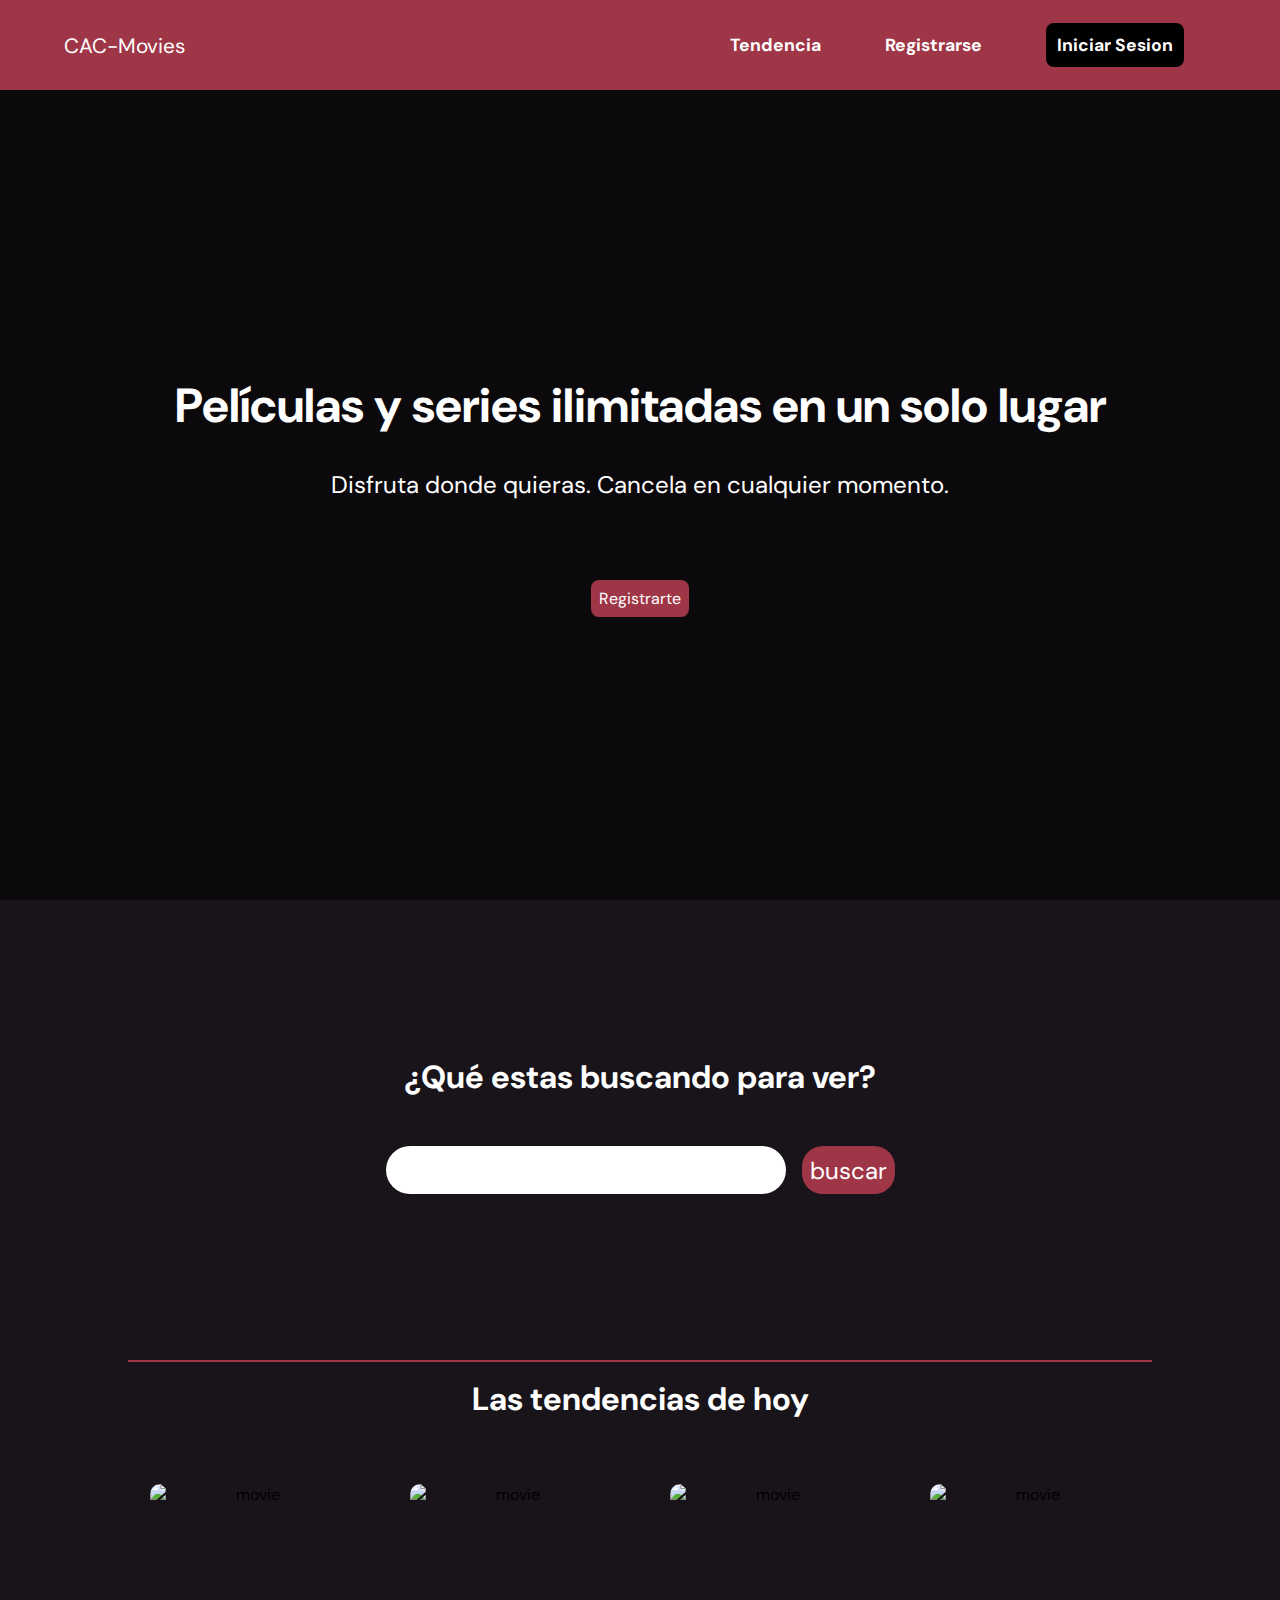
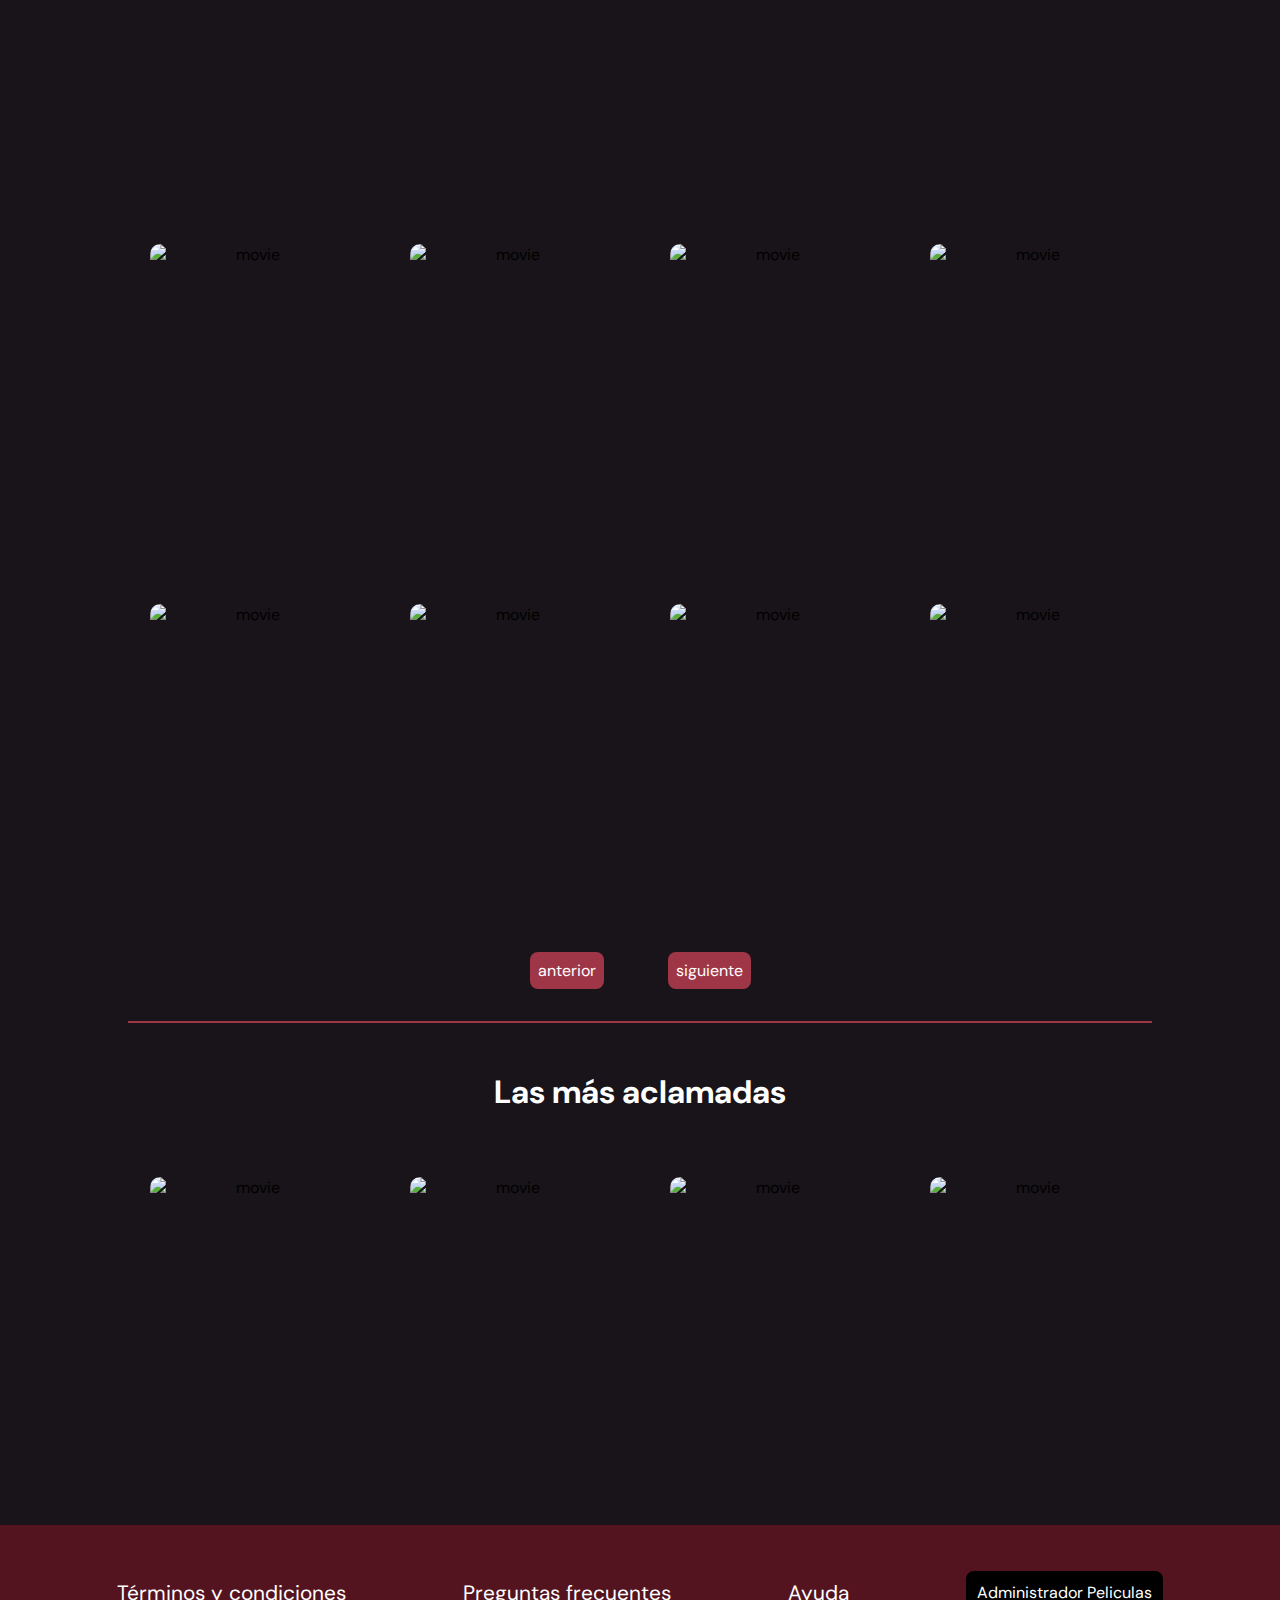
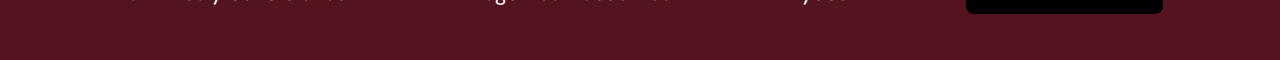
==== index.html @ 30386a33 "alert en formulario de login" ====
<!DOCTYPE html>
<html lang="en">

<head>
  <meta charset="UTF-8">
  <meta name="viewport" content="width=device-width, initial-scale=1.0">
  <link rel="shortcut icon" href="https://img.icons8.com/?size=32&id=CYNJXdNSRvrJ&format=png" type="image/x-icon">
  <link rel="preconnect" href="https://fonts.googleapis.com">
  <link rel="preconnect" href="https://fonts.gstatic.com" crossorigin>
  <link
    href="https://fonts.googleapis.com/css2?family=DM+Sans:ital,opsz,wght@0,9..40,100..1000;1,9..40,100..1000&family=Montserrat:wght@300&display=swap"
    rel="stylesheet">
  <link rel="stylesheet" href="./css/style.css">
  <title>CAC-Movies</title>
</head>

<body>
  <header class="header">
    <div class="content-icon-nav">
      <div>
        <a class="icon-inic" href="#">CAC-Movies</a>
      </div>
      <nav class="nav-header">
        <ul>
          <li>
            <a href="#">Tendencia</a>
          </li>
          <li>
            <a href="#">Registrarse</a>
          </li>
          <li class="li-inic-header">
            <a class="ancor-inic-header" href="#">Iniciar Sesion</a>
          </li>
        </ul>
      </nav>
    </div>
  </header>
  <main class="main-index">
    <article class="content-section">
      <section class="content-title-dem">
        <h1 class="h1">Películas y series ilimitadas
          en un solo lugar</h1>
        <p class="p-title-index">Disfruta donde quieras.
          Cancela en cualquier momento.</p>
        <button>Registrarte</button>
      </section>
      <section>
        <div class="content-input-title">
          <h2 class="h2">¿Qué estas buscando para ver?</h2>
          <div class="div-input-btn">
            <input class="search" type="text" name="" placeholder="" id="">
            <button class="btn-input">buscar</button>
          </div>
        </div>
      </section>
      <section class="section-img-index">
        <h3 class="h3">Las tendencias de hoy</h3>
        <div class="content-img-index">
          <img class="img-index" src="https://giselemilagros88.github.io/cac_movies_javaphp/assets/img/peli_1.jpg"
            alt="movie">
          <img class="img-index" src="https://giselemilagros88.github.io/cac_movies_javaphp/assets/img/peli_2.jpg"
            alt="movie">
          <img class="img-index" src="https://giselemilagros88.github.io/cac_movies_javaphp/assets/img/peli_3.jpg"
            alt="movie">
          <img class="img-index" src="https://giselemilagros88.github.io/cac_movies_javaphp/assets/img/peli_4.jpg"
            alt="movie">
          <img class="img-index" src="https://giselemilagros88.github.io/cac_movies_javaphp/assets/img/peli_5.jpg"
            alt="movie">
          <img class="img-index" src="https://giselemilagros88.github.io/cac_movies_javaphp/assets/img/peli_6.jpg"
            alt="movie">
          <img class="img-index" src="https://giselemilagros88.github.io/cac_movies_javaphp/assets/img/peli_7.jpg"
            alt="movie">
          <img class="img-index" src="https://giselemilagros88.github.io/cac_movies_javaphp/assets/img/peli_8.jpg"
            alt="movie">
          <img class="img-index" src="https://giselemilagros88.github.io/cac_movies_javaphp/assets/img/peli_9.jpg"
            alt="movie">
          <img class="img-index" src="https://giselemilagros88.github.io/cac_movies_javaphp/assets/img/peli_10.jpg"
            alt="movie">
          <img class="img-index" src="https://giselemilagros88.github.io/cac_movies_javaphp/assets/img/peli_11.jpg"
            alt="movie">
          <img class="img-index" src="https://giselemilagros88.github.io/cac_movies_javaphp/assets/img/peli_12.jpg"
            alt="movie">
        </div>
        <div class="content-btn-img">
          <button>anterior</button>
          <button>siguiente</button>
        </div>
      </section>
      <section class="section-carrusel-index">
        <h3 class="h3">Las más aclamadas</h3>
        <div class="content-img-index">
          <img class="img-index" src="https://giselemilagros88.github.io/cac_movies_javaphp/assets/img/aclamada_1.jpg"
            alt="movie">
          <img class="img-index" src="https://giselemilagros88.github.io/cac_movies_javaphp/assets/img/aclamada_2.jpg"
            alt="movie">
          <img class="img-index" src="https://giselemilagros88.github.io/cac_movies_javaphp/assets/img/aclamada_4.jpg"
            alt="movie">
          <img class="img-index" src="https://giselemilagros88.github.io/cac_movies_javaphp/assets/img/aclamada_6.jpg"
            alt="movie">
        </div>
      </section>
    </article>
  </main>
  <footer>
    <div class="content-footer">
      <a class="icon-inic" href="#">Términos y condiciones</a>
      <a class="icon-inic" href="#">Preguntas frecuentes</a>
      <a class="icon-inic" href="#">
        Ayuda</a>
      <a class="ancor-inic-header a-footer" href="#">Administrador Peliculas</a>
    </div>
  </footer>
</body>

</html>
---- css/style.css ----
* {
  margin: 0;
  padding: 0;
  box-sizing: border-box;
  font-family: "DM Sans", sans-serif;
}

header {
  display: flex;
  height: 10vh;
  background: #9f3647;
}

/*------------------------------ header */
.content-icon-nav {
  display: flex;
  width: 100%;
  justify-content: space-between;
  align-items: center;
  margin: 0rem 4rem 0rem 4rem;
}

.nav-header ul {
  display: flex;
}

.nav-header ul li {
  text-decoration: none;
  list-style: none;
}

.nav-header ul li a {
  text-decoration: none;
  margin: 2rem;
  color: #ffffff;
  font-weight: 700;
  font-size: 1.1rem;
}

.ancor-inic-header {
  background-color: black;
  padding: 0.7rem;
  border-radius: 0.5rem;
}

.icon-inic {
  text-decoration: none;
  color: #ffffff;
  font-size: 1.3rem;
}

/*------------------------------ main parte 1*/
.main-index {
  display: flex;
  min-height: 80vh;
  background-color: rgb(70, 39, 100);
}

.content-section {
  background-color: #181419;
  width: 100%;
}

.content-title-dem {
  height: 90vh;
  background: linear-gradient(to right top, rgba(0, 0, 0, 0.5411764706), rgba(0, 0, 0, 0.5411764706)), url(https://giselemilagros88.github.io/cac_movies_javaphp/assets/img/banner-bg.jpg);
  background-size: cover;
  background-position: center;
  display: flex;
  flex-direction: column;
  justify-content: center;
  align-items: center;
  text-align: center;
}

h1 {
  font-size: 3rem;
  color: #ffffff;
}

.p-title-index {
  font-size: 1.5rem;
  color: #ffffff;
  margin: 2rem;
}

/*------------------------------ main parte 2*/
.content-input-title {
  height: 50vh;
  display: flex;
  flex-direction: column;
  justify-content: center;
  align-items: center;
}

h2 {
  font-size: 2rem;
  color: #ffffff;
}

button {
  color: #ffffff;
  margin-top: 3rem;
  font-size: 1rem;
  background-color: #9f3647;
  padding: 0.5rem;
  border-radius: 0.5rem;
  border: none;
}

.div-input-btn {
  margin-top: 3rem;
  display: flex;
  gap: 1rem;
}

.search {
  text-decoration: none;
  border: none;
  height: 3rem;
  width: 25rem;
  border-radius: 2rem;
}

.btn-input {
  color: #ffffff;
  margin-top: 0rem;
  font-size: 1.5rem;
  background-color: #9f3647;
  border-radius: 1.3rem;
  border: none;
  text-align: center;
}

/*------------------------------ main parte 2*/
.section-img-index {
  width: 80%;
  margin: 0 auto;
  text-align: center;
  margin-top: 10px;
  border-top: solid 0.15rem #9f3647;
  border-bottom: solid 0.15rem #9f3647;
}

h3 {
  font-size: 2rem;
  color: #ffffff;
  margin-top: 1rem;
}

.content-img-index {
  display: flex;
  justify-content: center;
  flex-wrap: wrap;
  gap: 60px;
  margin-top: 4rem;
}

.img-index {
  width: 200px;
  height: 300px;
  position: relative;
  border-radius: 10px;
}

.content-btn-img {
  display: flex;
  justify-content: center;
  gap: 4rem;
  margin-bottom: 2rem;
}

/*------------------------------ main parte 3*/
.section-carrusel-index {
  width: 80%;
  margin: 0 auto;
  text-align: center;
  margin-top: 3rem;
  margin-bottom: 3rem;
}

/*------------------------------ footer*/
footer {
  display: flex;
  height: 15vh;
  background-color: #54141f;
}

.content-footer {
  display: flex;
  width: 100%;
  justify-content: space-evenly;
  align-items: center;
}

.a-footer {
  text-decoration: none;
  color: #ffffff;
}/*# sourceMappingURL=style.css.map */
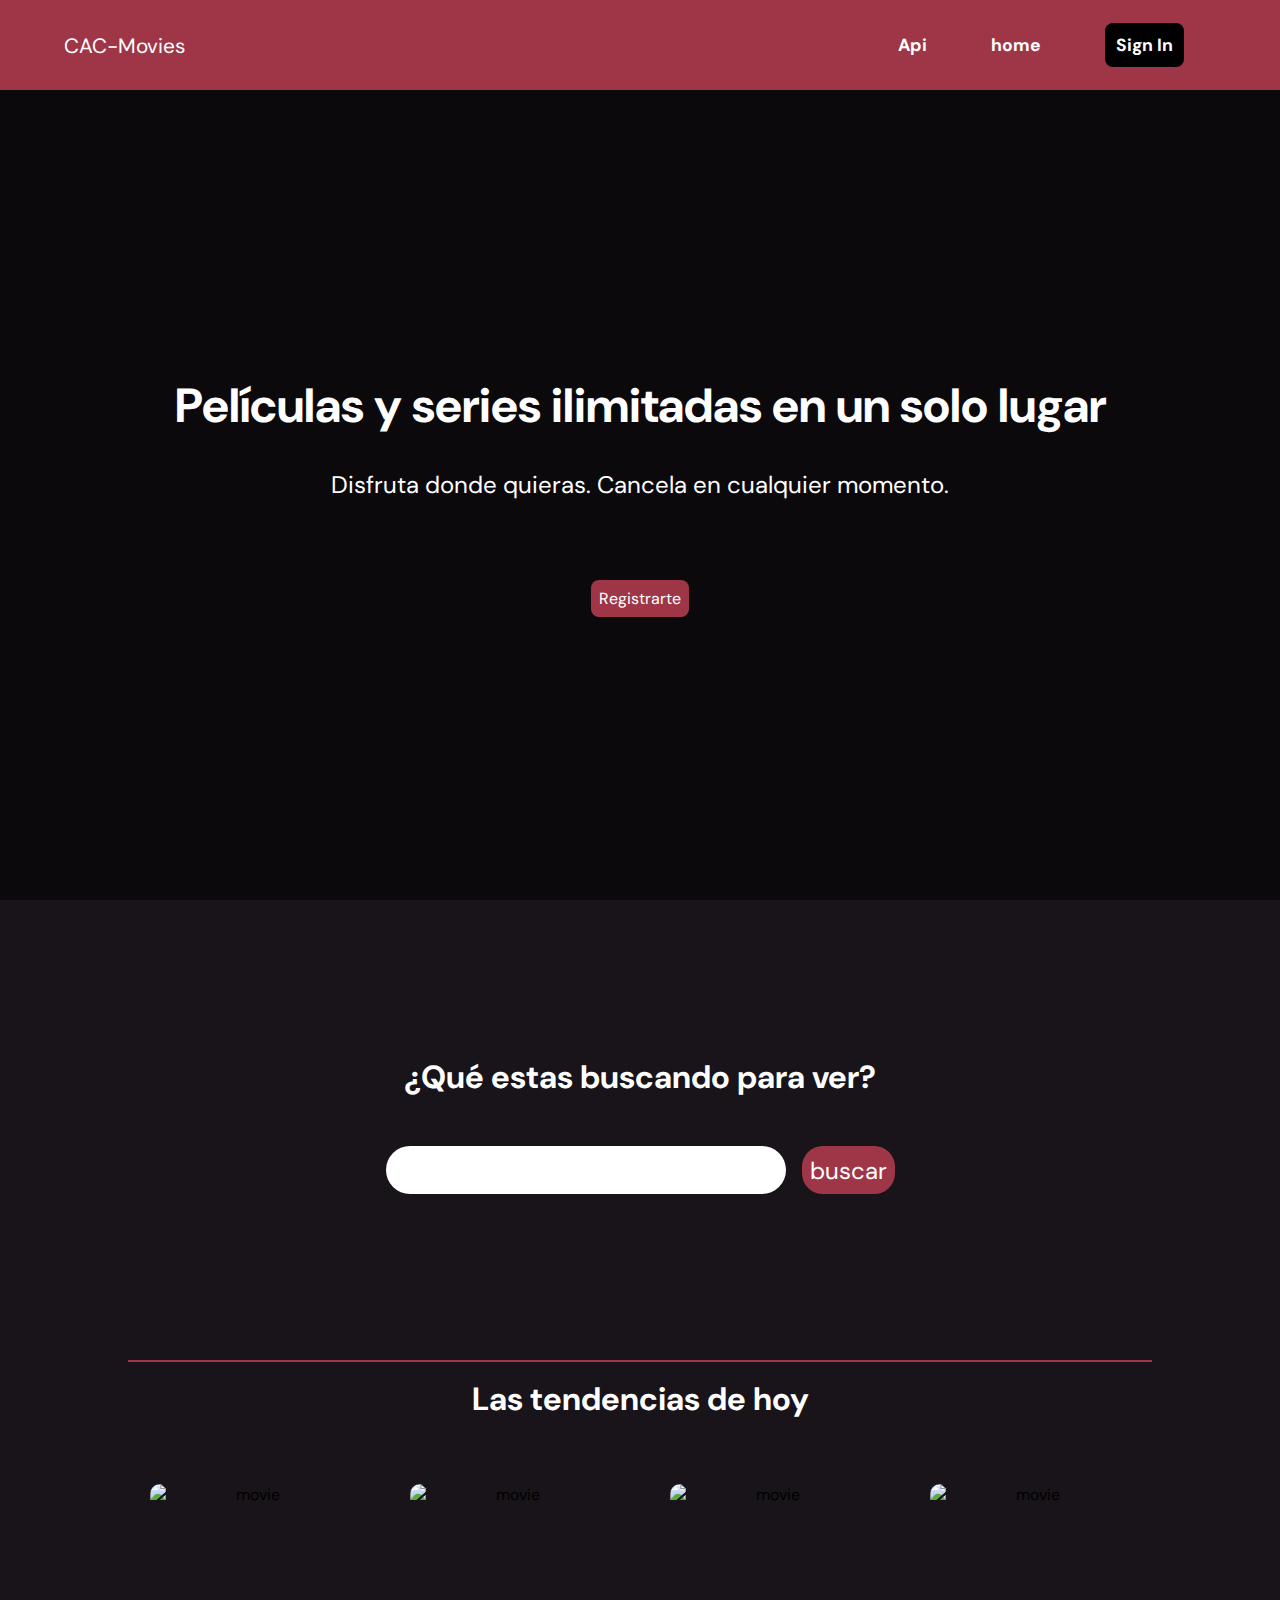
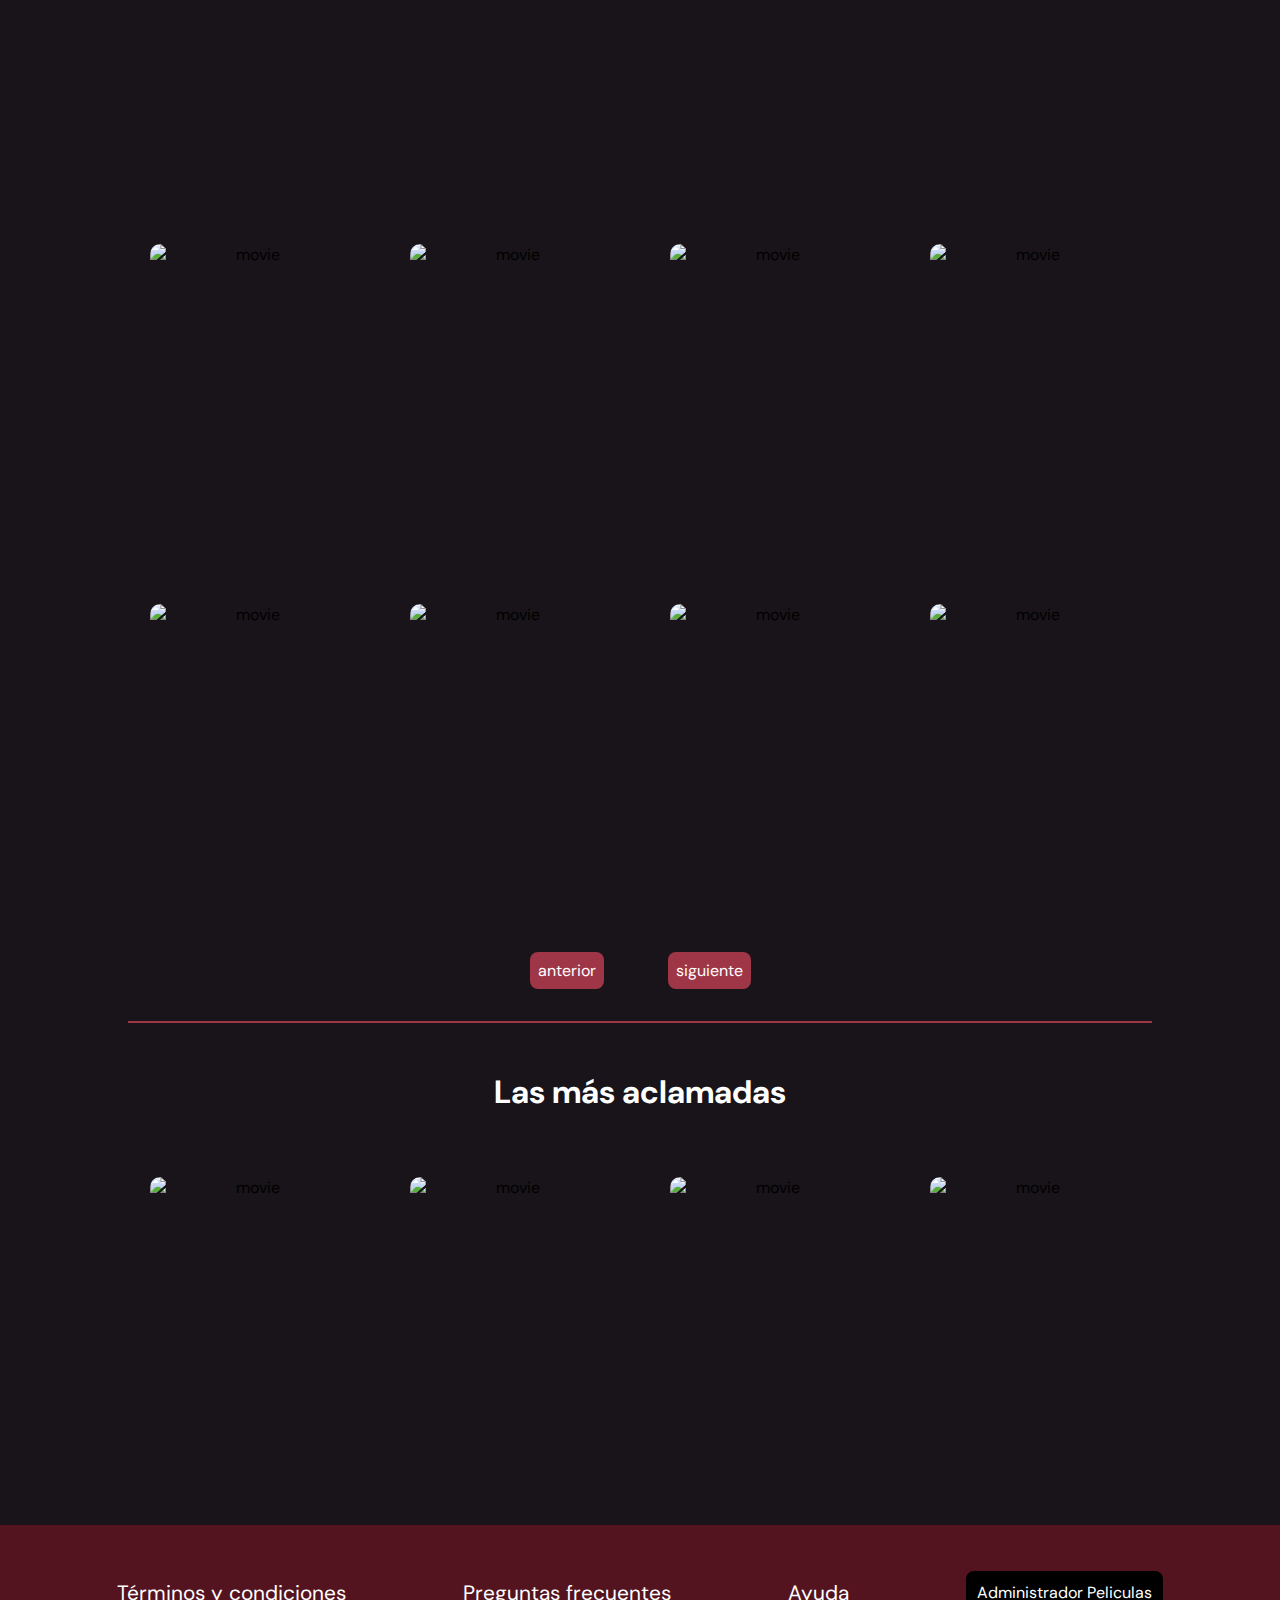
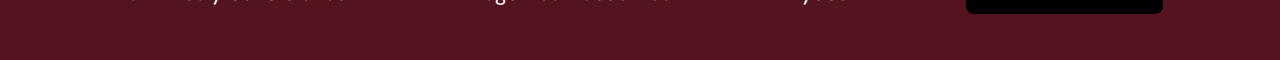
==== commit 9416681b: "fix en el header funcionalidad" ====
--- a/index.html
+++ b/index.html
@@ -23,13 +23,13 @@
       <nav class="nav-header">
         <ul>
           <li>
-            <a href="#">Tendencia</a>
+            <a href="./page/api.html">Api</a>
           </li>
           <li>
-            <a href="#">Registrarse</a>
+            <a href="#">home</a>
           </li>
           <li class="li-inic-header">
-            <a class="ancor-inic-header" href="#">Iniciar Sesion</a>
+            <a class="ancor-inic-header" href="./page/signIn.html">Sign In</a>
           </li>
         </ul>
       </nav>
--- a/css/style.css
+++ b/css/style.css
@@ -1,3 +1,53 @@
+/* modelos */
+/* eventos fondo */
+.content-section-api {
+  display: flex;
+  width: 100%;
+  justify-content: center;
+  background-color: rgb(33, 32, 32);
+}
+
+.content-card-api {
+  width: 80%;
+  display: grid;
+  grid-template-columns: repeat(auto-fit, minmax(15rem, 1fr));
+  gap: 1.2rem;
+  margin: 2rem;
+}
+.content-card-api div div {
+  display: grid;
+  grid-template-columns: 2fr 1fr;
+  grid-template-rows: 1fr 1fr;
+  gap: 1rem;
+}
+.content-card-api div div p:nth-last-child(3) {
+  background-color: rgb(61, 27, 194);
+  color: white;
+  border-radius: 0.2rem;
+  padding: 3px;
+  width: 70%;
+  text-align: center;
+}
+.content-card-api div div p:nth-last-child(2) {
+  background-color: rgba(33, 182, 251, 0.874);
+  color: white;
+  border-radius: 0.2rem;
+  padding: 3px;
+  width: 100%;
+  text-align: center;
+}
+.content-card-api div div p:nth-last-child(1) {
+  grid-column: 1/3;
+  color: white;
+}
+
+.img-card-api {
+  border-radius: 0.5rem;
+  width: 100%;
+  height: auto;
+  box-shadow: 0 0 10px 0 rgba(0, 0, 0, 0.2);
+}
+
 * {
   margin: 0;
   padding: 0;
@@ -196,4 +246,9 @@
 .a-footer {
   text-decoration: none;
   color: #ffffff;
+}
+
+.colored-toast {
+  background: linear-gradient(to right, #6441a5, #2a0845) !important;
+  color: white;
 }/*# sourceMappingURL=style.css.map */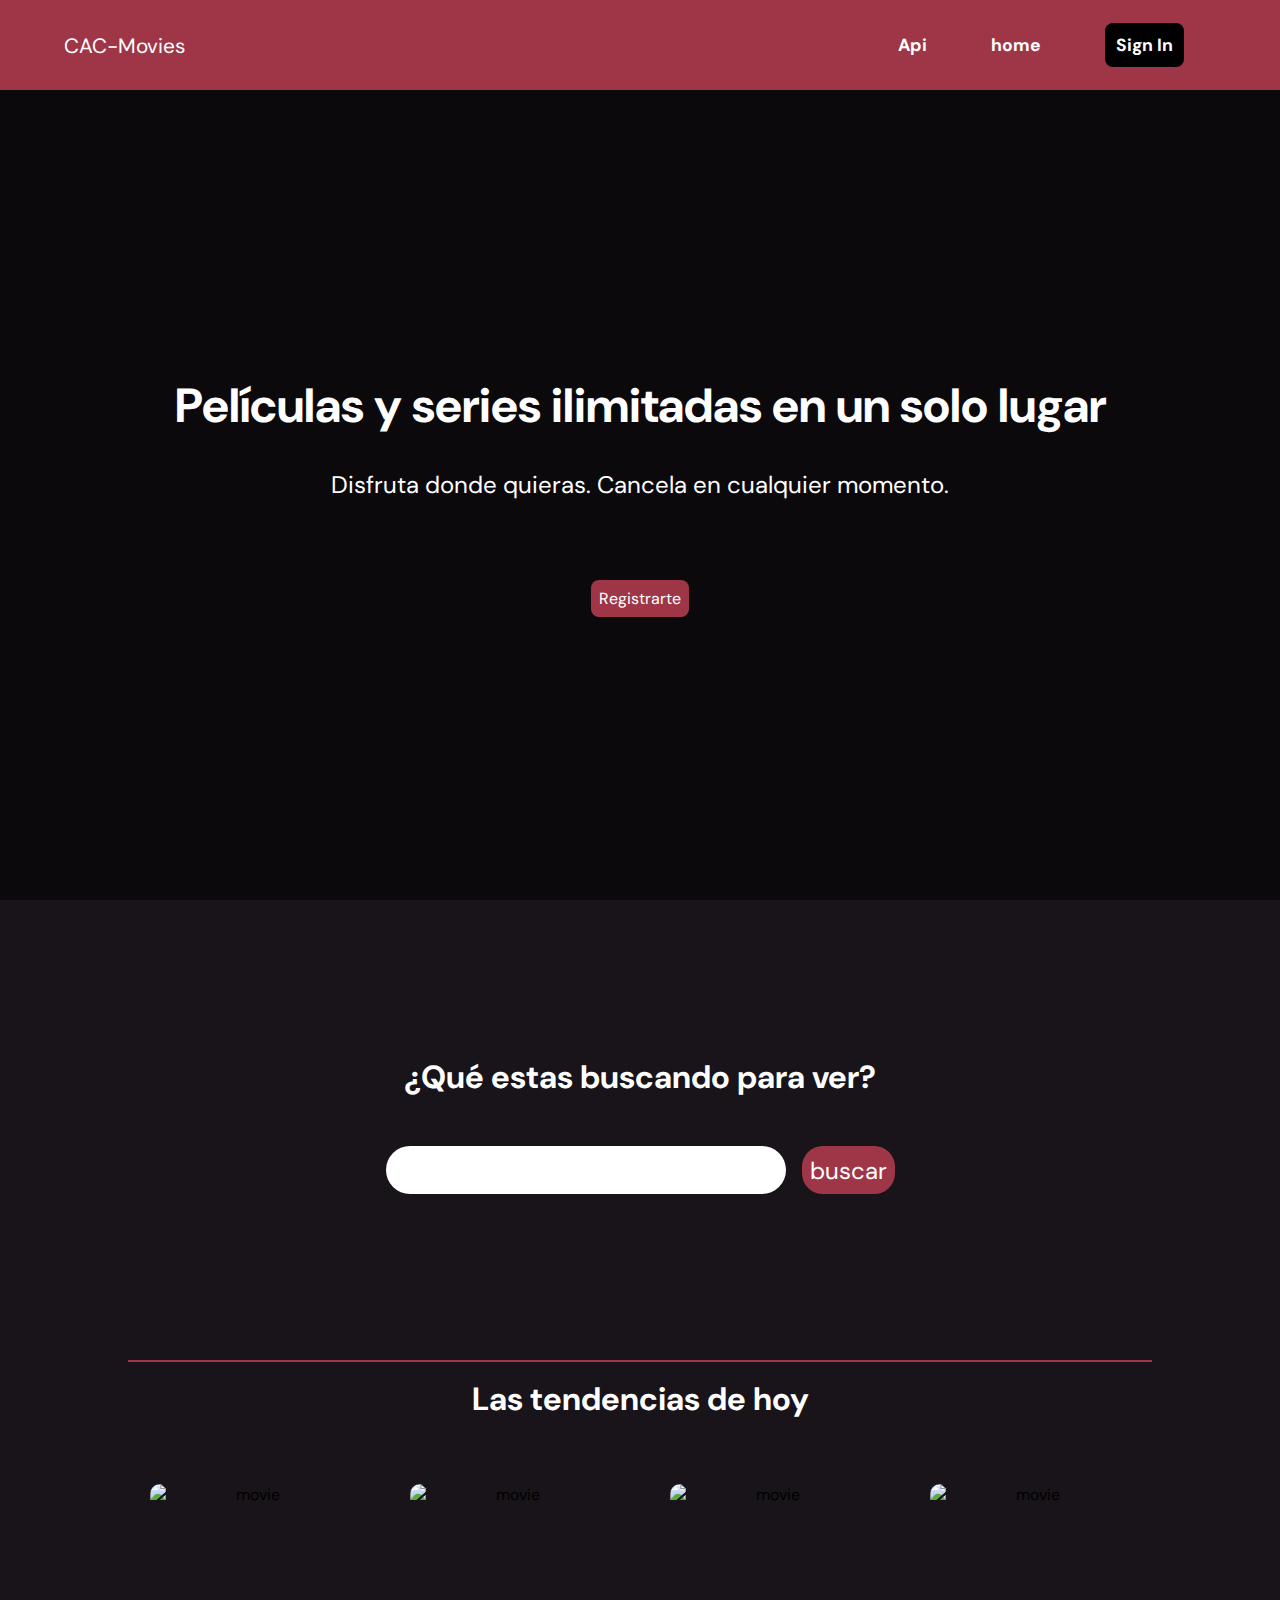
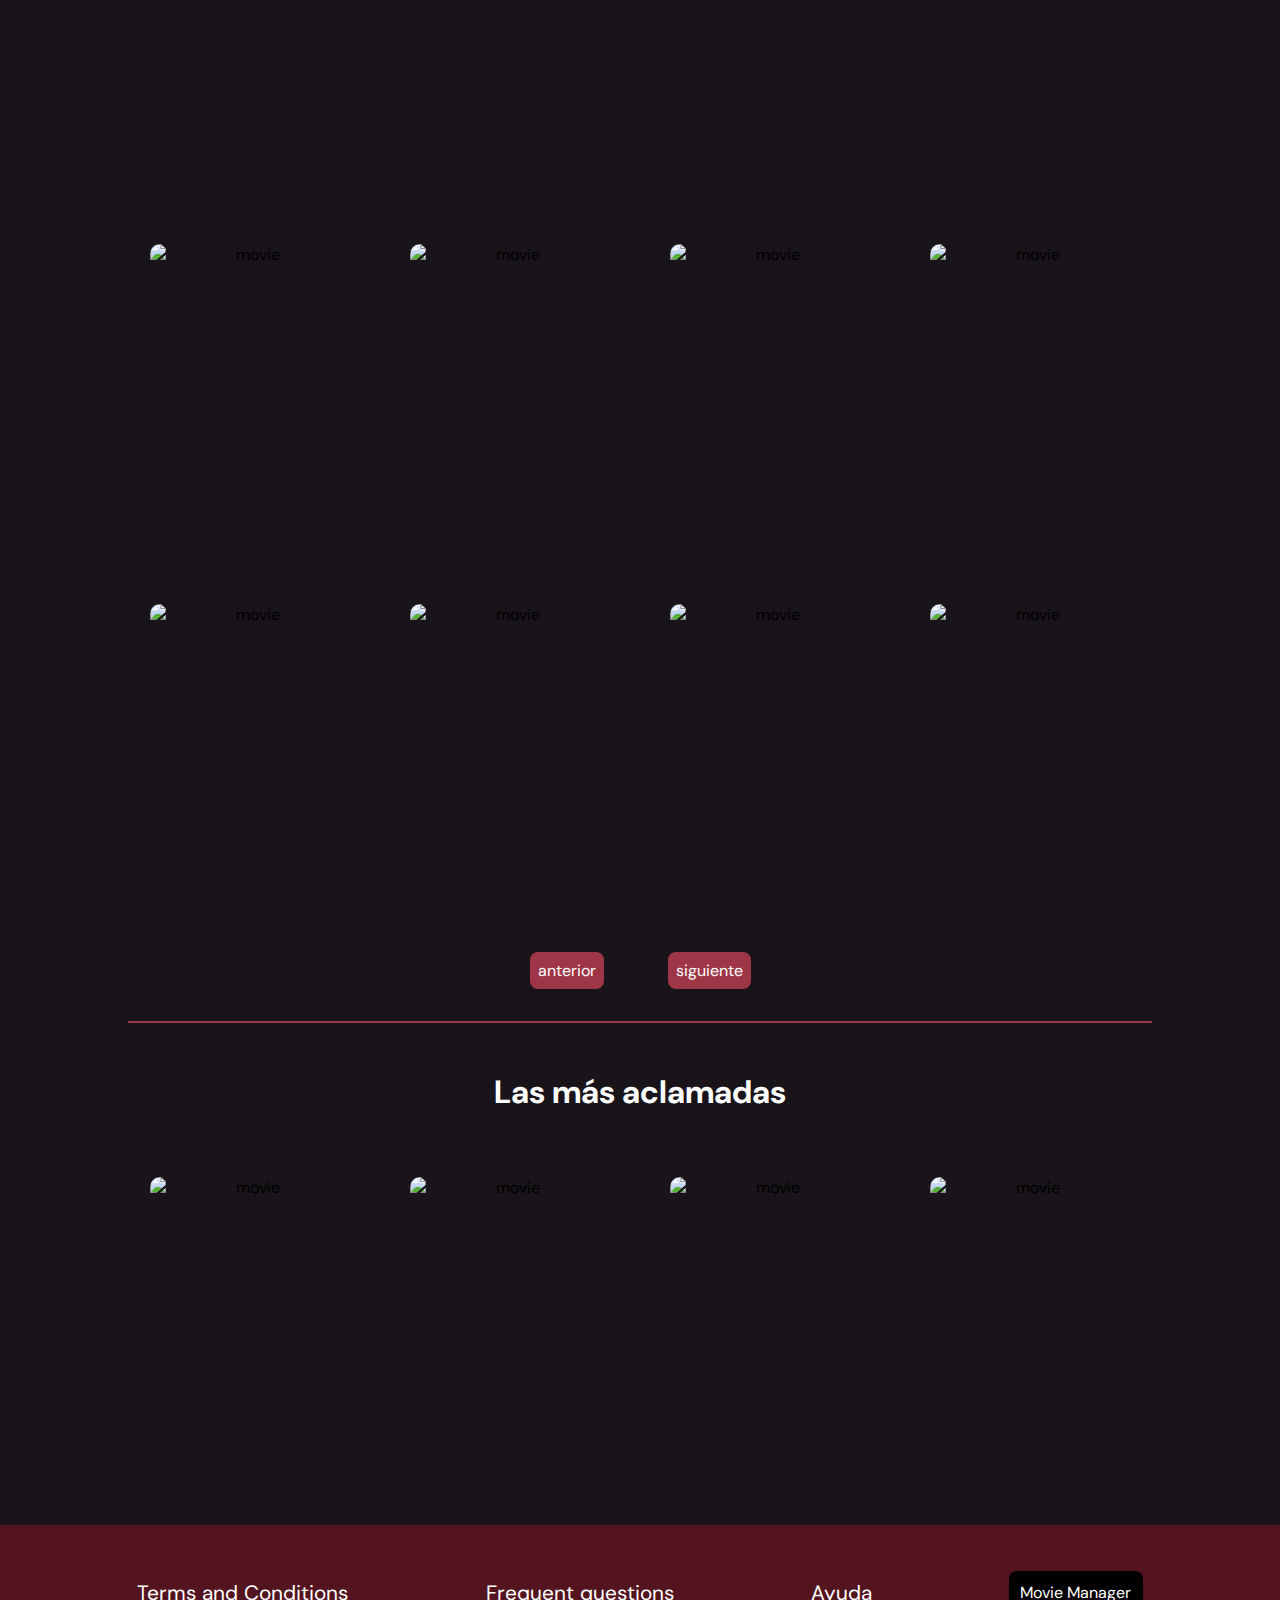
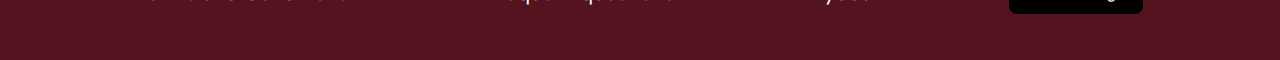
==== commit 5cf51689: "fix del html de footer" ====
--- a/index.html
+++ b/index.html
@@ -103,11 +103,11 @@
   </main>
   <footer>
     <div class="content-footer">
-      <a class="icon-inic" href="#">Términos y condiciones</a>
-      <a class="icon-inic" href="#">Preguntas frecuentes</a>
+      <a class="icon-inic" href="#">Terms and Conditions</a>
+      <a class="icon-inic" href="#">Frequent questions</a>
       <a class="icon-inic" href="#">
         Ayuda</a>
-      <a class="ancor-inic-header a-footer" href="#">Administrador Peliculas</a>
+      <a class="ancor-inic-header a-footer" href="#">Movie Manager</a>
     </div>
   </footer>
 </body>
--- a/css/style.css
+++ b/css/style.css
@@ -4,37 +4,47 @@
   display: flex;
   width: 100%;
   justify-content: center;
-  background-color: rgb(33, 32, 32);
+  background: linear-gradient(to top, rgba(19, 21, 22, 0.5098039216), rgba(19, 21, 22, 0.6745098039)), url(../assets/img/img-noise-1080x500.png);
+  background-size: contain;
 }
 
 .content-card-api {
   width: 80%;
   display: grid;
-  grid-template-columns: repeat(auto-fit, minmax(15rem, 1fr));
-  gap: 1.2rem;
-  margin: 2rem;
+  grid-template-columns: repeat(auto-fit, minmax(10rem, 1fr));
+  gap: 2.2rem;
+  padding: 2rem;
+  background-color: rgba(246, 246, 246, 0.0392156863);
+  border-radius: 1rem;
+  margin: 2rem 0rem;
+  -webkit-backdrop-filter: blur(0.5px);
+          backdrop-filter: blur(0.5px);
 }
 .content-card-api div div {
   display: grid;
   grid-template-columns: 2fr 1fr;
   grid-template-rows: 1fr 1fr;
   gap: 1rem;
+  margin: 1rem 0rem;
+  height: 14%;
 }
 .content-card-api div div p:nth-last-child(3) {
   background-color: rgb(61, 27, 194);
   color: white;
-  border-radius: 0.2rem;
-  padding: 3px;
+  border-radius: 0.8rem;
+  padding: 6px;
   width: 70%;
   text-align: center;
+  font-size: 0.7rem;
 }
 .content-card-api div div p:nth-last-child(2) {
   background-color: rgba(33, 182, 251, 0.874);
   color: white;
-  border-radius: 0.2rem;
-  padding: 3px;
-  width: 100%;
-  text-align: center;
+  border-radius: 0.8rem;
+  padding: 6px;
+  width: 100%;
+  text-align: center;
+  font-size: 0.7rem;
 }
 .content-card-api div div p:nth-last-child(1) {
   grid-column: 1/3;
@@ -42,10 +52,18 @@
 }
 
 .img-card-api {
-  border-radius: 0.5rem;
-  width: 100%;
-  height: auto;
+  border-radius: 0.6rem;
+  width: 100%;
+  height: 70%;
   box-shadow: 0 0 10px 0 rgba(0, 0, 0, 0.2);
+  -o-object-fit: cover;
+     object-fit: cover;
+}
+
+.loading {
+  font-size: 2rem;
+  text-align: center;
+  margin-top: 2rem;
 }
 
 * {
@@ -103,7 +121,7 @@
 .main-index {
   display: flex;
   min-height: 80vh;
-  background-color: rgb(70, 39, 100);
+  background-color: #000000;
 }
 
 .content-section {
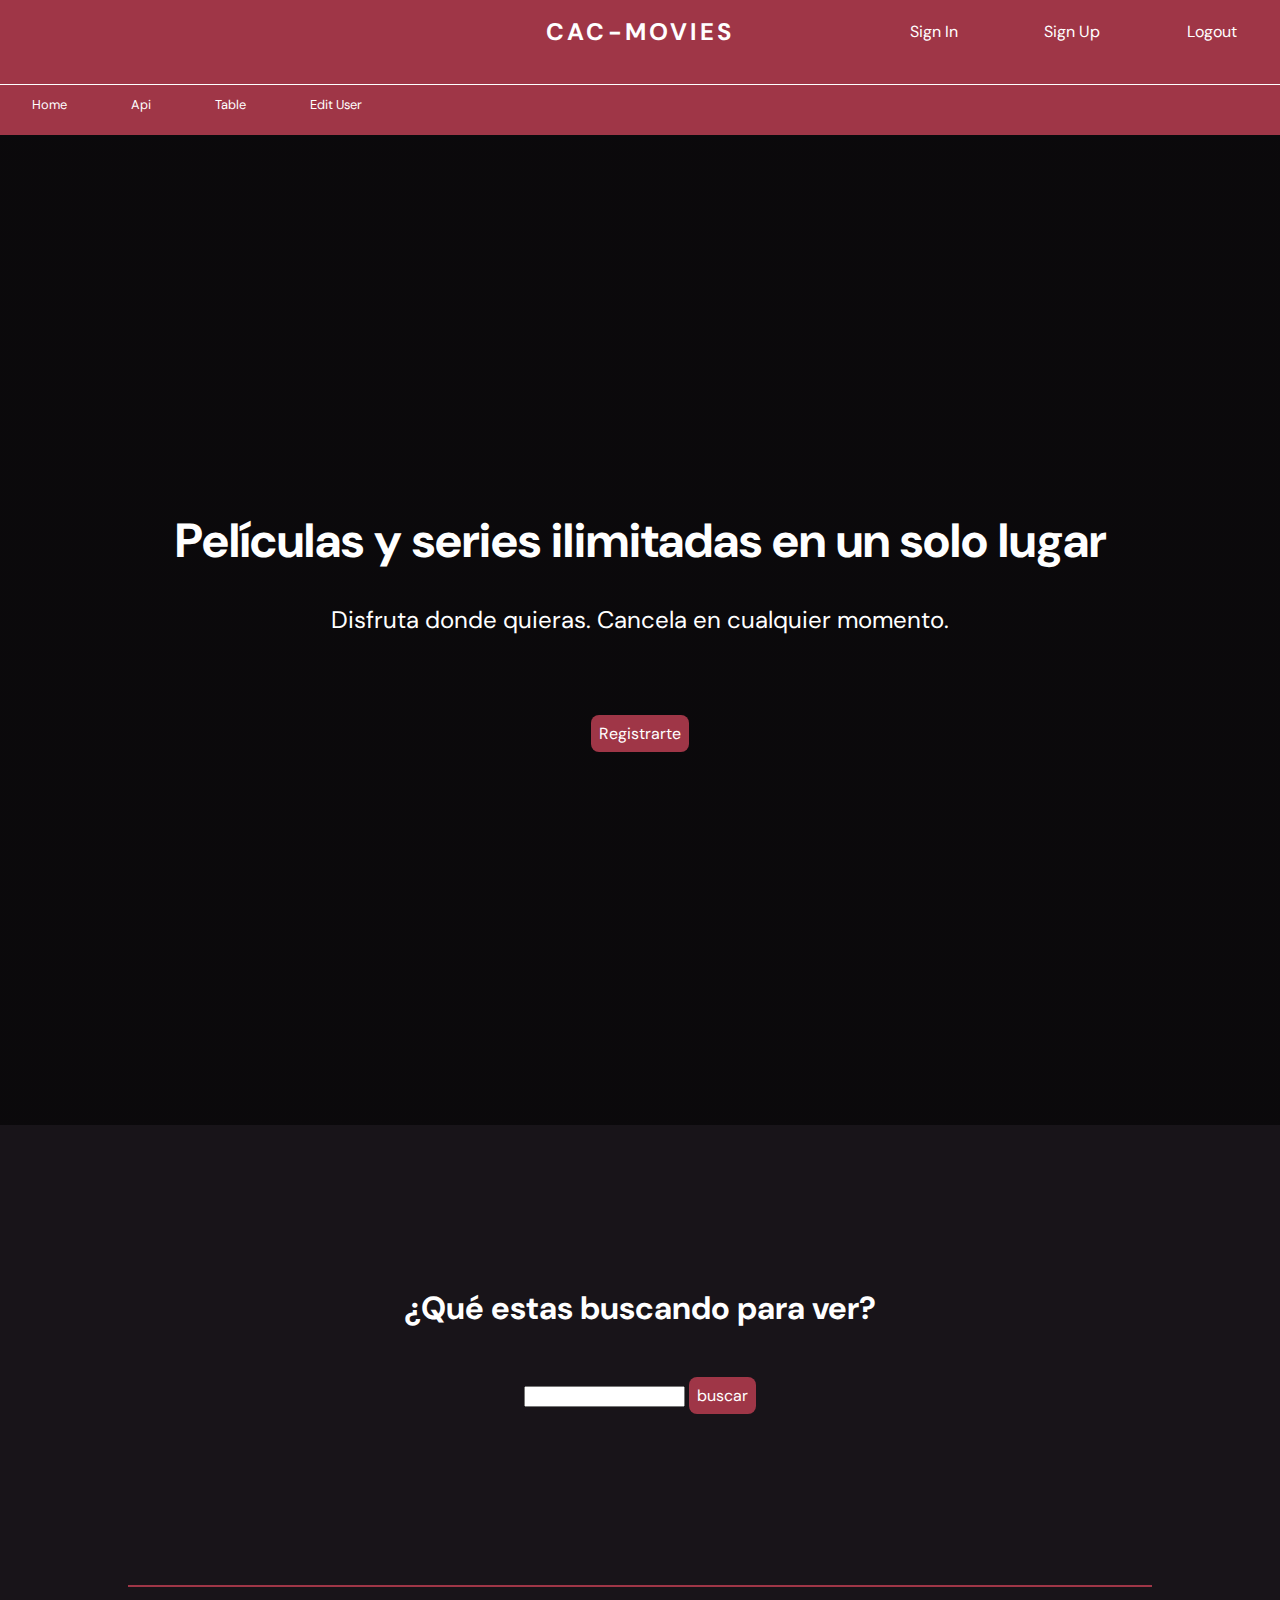
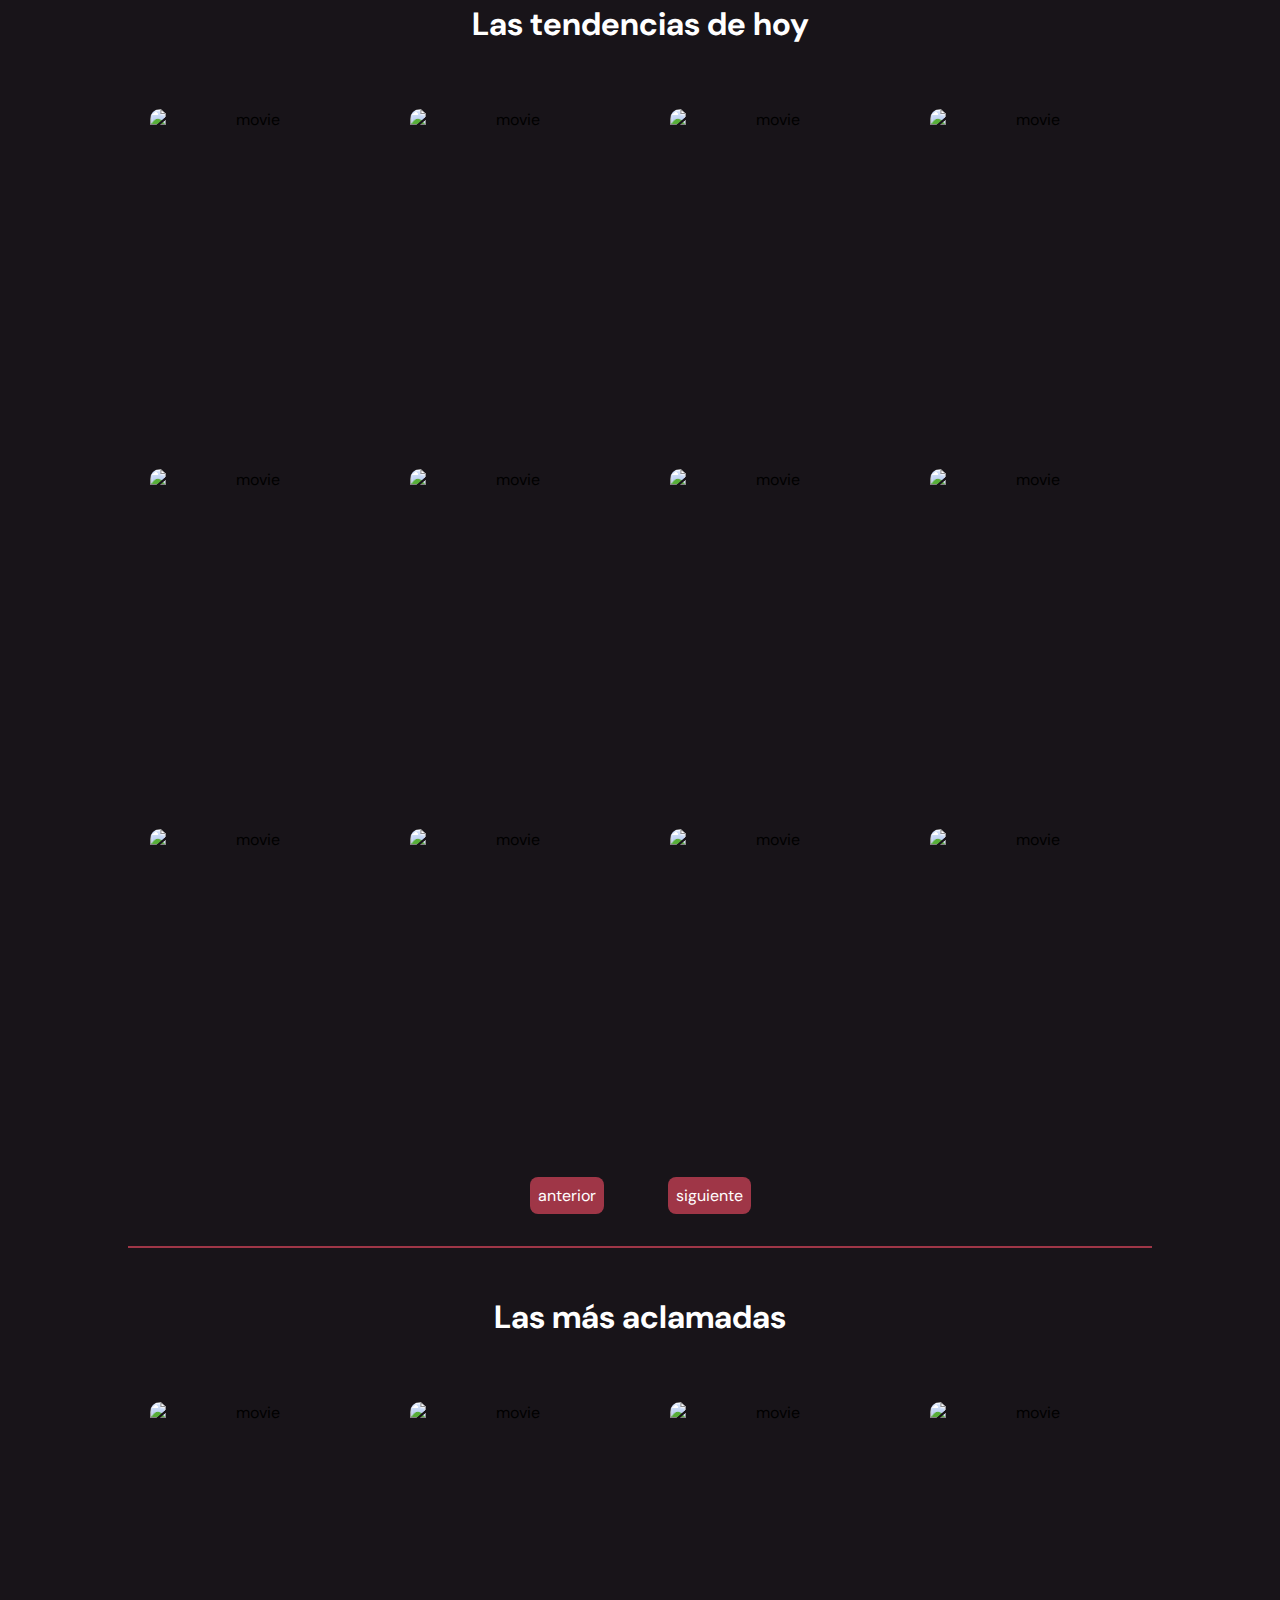
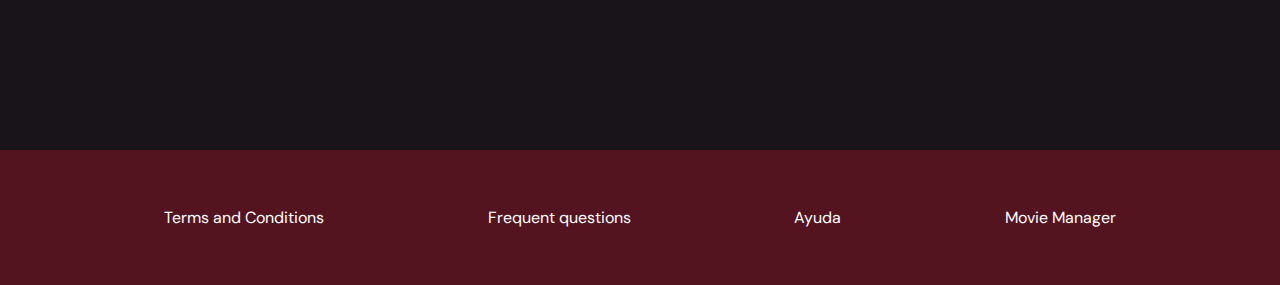
==== commit 2027bb2c: "Merge pull request #6 from cesar-trigo/deleteUser" ====
--- a/index.html
+++ b/index.html
@@ -18,18 +18,37 @@
   <header class="header">
     <div class="content-icon-nav">
       <div>
-        <a class="icon-inic" href="#">CAC-Movies</a>
+        <a class="icon-inic" href="#">CAC-MOVIES</a>
       </div>
+
+      <nav class="nav-header">
+        <ul>
+          <li class="li-inic-header">
+            <a class="ancor-inic-header" href="./page/signIn.html">Sign In</a>
+          </li>
+          <li class="li-inic-header">
+            <a class="ancor-inic-header" href="./page/signUp.php">Sign Up</a>
+          </li>
+          <li class="li-inic-header">
+            <a class="ancor-inic-header" href="./php/logout.php">Logout</a>
+          </li>
+        </ul>
+      </nav>
+    </div>
+    <div class="content-secont-nav">
       <nav class="nav-header">
         <ul>
           <li>
-            <a href="./page/api.html">Api</a>
+            <a class="ancor-sec-header" href="#">Home</a>
           </li>
           <li>
-            <a href="#">home</a>
+            <a class="ancor-sec-header" href="./page/api.html">Api</a>
           </li>
-          <li class="li-inic-header">
-            <a class="ancor-inic-header" href="./page/signIn.html">Sign In</a>
+          <li>
+            <a class="ancor-sec-header" href="./page/usersTable.php">Table</a>
+          </li>
+          <li>
+            <a class="ancor-sec-header" href="./page/editUser.php">Edit User</a>
           </li>
         </ul>
       </nav>
@@ -37,7 +56,7 @@
   </header>
   <main class="main-index">
     <article class="content-section">
-      <section class="content-title-dem">
+      <section class="content-title-dem content-index">
         <h1 class="h1">Películas y series ilimitadas
           en un solo lugar</h1>
         <p class="p-title-index">Disfruta donde quieras.
@@ -103,11 +122,11 @@
   </main>
   <footer>
     <div class="content-footer">
-      <a class="icon-inic" href="#">Terms and Conditions</a>
-      <a class="icon-inic" href="#">Frequent questions</a>
-      <a class="icon-inic" href="#">
+      <a class="a-footer" href="#">Terms and Conditions</a>
+      <a class="a-footer" href="#">Frequent questions</a>
+      <a class="a-footer" href="#">
         Ayuda</a>
-      <a class="ancor-inic-header a-footer" href="#">Movie Manager</a>
+      <a class="a-footer" href="#">Movie Manager</a>
     </div>
   </footer>
 </body>
--- a/css/style.css
+++ b/css/style.css
@@ -1,5 +1,89 @@
+* {
+  margin: 0;
+  padding: 0;
+  box-sizing: border-box;
+  font-family: "DM Sans", sans-serif;
+}
+
 /* modelos */
 /* eventos fondo */
+/*------------------------------ header */
+header {
+  display: flex;
+  flex-direction: column;
+  height: 15vh;
+  background: #9f3647;
+  justify-content: space-around;
+}
+
+.content-icon-nav {
+  display: flex;
+  width: 100%;
+  justify-content: flex-end;
+  align-items: center;
+  position: relative;
+}
+
+.content-icon-nav nav {
+  display: flex;
+  flex-grow: 0;
+}
+
+.content-icon-nav div {
+  position: absolute;
+  left: 50%;
+  transform: translateX(-50%);
+}
+
+.content-secont-nav {
+  display: flex;
+  border-top: 1px solid #ffffff;
+  align-items: center;
+  padding-top: 0.5rem;
+}
+
+.nav-header ul {
+  display: flex;
+}
+
+.nav-header ul li {
+  text-decoration: none;
+  list-style: none;
+}
+
+.ancor-inic-header {
+  /*   background-color: rgba(0, 0, 0, 0.244); */
+  padding: 0.7rem;
+  border-radius: 0.5rem;
+  font-size: 1rem;
+  text-decoration: none;
+  margin: 2rem;
+  color: #ffffff;
+}
+
+.ancor-inic-header:hover {
+  color: rgba(255, 255, 255, 0.5764705882);
+}
+
+.icon-inic {
+  text-decoration: none;
+  color: #ffffff;
+  font-size: 1.5rem;
+  font-weight: 700;
+  letter-spacing: 0.2rem;
+}
+
+.ancor-sec-header {
+  text-decoration: none;
+  margin: 2rem;
+  color: #ffffff;
+  font-size: 0.8rem;
+}
+
+.ancor-sec-header:hover {
+  color: rgba(255, 255, 255, 0.5764705882);
+}
+
 .content-section-api {
   display: flex;
   width: 100%;
@@ -18,8 +102,9 @@
   border-radius: 1rem;
   margin: 2rem 0rem;
   -webkit-backdrop-filter: blur(0.5px);
-          backdrop-filter: blur(0.5px);
-}
+  backdrop-filter: blur(0.5px);
+}
+
 .content-card-api div div {
   display: grid;
   grid-template-columns: 2fr 1fr;
@@ -28,6 +113,7 @@
   margin: 1rem 0rem;
   height: 14%;
 }
+
 .content-card-api div div p:nth-last-child(3) {
   background-color: rgb(61, 27, 194);
   color: white;
@@ -37,6 +123,7 @@
   text-align: center;
   font-size: 0.7rem;
 }
+
 .content-card-api div div p:nth-last-child(2) {
   background-color: rgba(33, 182, 251, 0.874);
   color: white;
@@ -46,6 +133,7 @@
   text-align: center;
   font-size: 0.7rem;
 }
+
 .content-card-api div div p:nth-last-child(1) {
   grid-column: 1/3;
   color: white;
@@ -57,7 +145,7 @@
   height: 70%;
   box-shadow: 0 0 10px 0 rgba(0, 0, 0, 0.2);
   -o-object-fit: cover;
-     object-fit: cover;
+  object-fit: cover;
 }
 
 .loading {
@@ -66,55 +154,45 @@
   margin-top: 2rem;
 }
 
-* {
-  margin: 0;
-  padding: 0;
-  box-sizing: border-box;
-  font-family: "DM Sans", sans-serif;
-}
-
-header {
-  display: flex;
-  height: 10vh;
-  background: #9f3647;
-}
-
-/*------------------------------ header */
-.content-icon-nav {
-  display: flex;
-  width: 100%;
-  justify-content: space-between;
-  align-items: center;
-  margin: 0rem 4rem 0rem 4rem;
-}
-
-.nav-header ul {
-  display: flex;
-}
-
-.nav-header ul li {
-  text-decoration: none;
-  list-style: none;
-}
-
-.nav-header ul li a {
-  text-decoration: none;
-  margin: 2rem;
-  color: #ffffff;
-  font-weight: 700;
-  font-size: 1.1rem;
-}
-
-.ancor-inic-header {
-  background-color: black;
-  padding: 0.7rem;
-  border-radius: 0.5rem;
-}
-
-.icon-inic {
-  text-decoration: none;
-  color: #ffffff;
-  font-size: 1.3rem;
+.content-table {
+  align-items: center;
+  color: rgb(255, 255, 255);
+}
+
+caption {
+  color: white;
+  text-decoration: underline;
+  font-style: italic;
+  width: 18rem;
+  margin-bottom: 0.5rem;
+}
+
+table {
+  width: 60%;
+  height: 30%;
+  margin-top: 4rem;
+  margin-bottom: 3rem;
+  background-color: rgba(94, 94, 94, 0.203);
+}
+
+thead>tr>th {
+  margin-left: 2rem;
+  font-family: "Franklin Gothic Medium", "Arial Narrow", Arial, sans-serif;
+  font-size: 1.2rem;
+  font-weight: 800;
+  height: 50%;
+}
+
+thead>tr {
+  background-color: #9f3647;
+}
+
+tbody>tr>th {
+  color: white;
+}
+
+.th-data {
+  font-size: 0.8rem;
 }
 
 /*------------------------------ main parte 1*/
@@ -130,14 +208,18 @@
 }
 
 .content-title-dem {
-  height: 90vh;
-  background: linear-gradient(to right top, rgba(0, 0, 0, 0.5411764706), rgba(0, 0, 0, 0.5411764706)), url(https://giselemilagros88.github.io/cac_movies_javaphp/assets/img/banner-bg.jpg);
+  min-height: 110vh;
+  background: linear-gradient(to right top, #0000008a, #0000008a), url(https://giselemilagros88.github.io/cac_movies_javaphp/assets/img/banner-bg.jpg);
   background-size: cover;
   background-position: center;
   display: flex;
+  justify-content: center;
+  align-items: center;
+  padding: 1rem;
+}
+
+.content-index {
   flex-direction: column;
-  justify-content: center;
-  align-items: center;
   text-align: center;
 }
 
@@ -150,6 +232,45 @@
   font-size: 1.5rem;
   color: #ffffff;
   margin: 2rem;
+}
+
+.register-login {
+  width: 50vh;
+  border: 2px solid black;
+  padding: 6rem;
+  background-color: rgba(0, 0, 0, 0.8);
+  border: none;
+  border-radius: 20px;
+  color: aliceblue;
+}
+
+.register-login h2 {
+  text-align: center;
+  padding-bottom: 15%;
+
+}
+
+.register-login label {
+  text-align: start;
+  color: aliceblue;
+  font-size: 18px;
+  padding: 15px;
+  font-weight: 300;
+}
+
+.register-login input {
+  display: block;
+  border: 1px solid black;
+  width: 95%;
+  padding: 10px;
+  margin: 10px;
+  border-radius: 10px;
+}
+
+.button-container {
+  display: flex;
+  justify-content: center;
+  gap: 1rem;
 }
 
 /*------------------------------ main parte 2*/
@@ -174,30 +295,19 @@
   padding: 0.5rem;
   border-radius: 0.5rem;
   border: none;
-}
-
-.div-input-btn {
+  cursor: pointer;
+  color: #ffffff;
+}
+
+button {
+  color: #ffffff;
   margin-top: 3rem;
-  display: flex;
-  gap: 1rem;
-}
-
-.search {
-  text-decoration: none;
+  font-size: 1rem;
+  background-color: #9f3647;
+  padding: 0.5rem;
+  border-radius: 0.5rem;
   border: none;
-  height: 3rem;
-  width: 25rem;
-  border-radius: 2rem;
-}
-
-.btn-input {
-  color: #ffffff;
-  margin-top: 0rem;
-  font-size: 1.5rem;
-  background-color: #9f3647;
-  border-radius: 1.3rem;
-  border: none;
-  text-align: center;
+  cursor: pointer;
 }
 
 /*------------------------------ main parte 2*/
@@ -267,6 +377,24 @@
 }
 
 .colored-toast {
-  background: linear-gradient(to right, #6441a5, #2a0845) !important;
-  color: white;
-}/*# sourceMappingURL=style.css.map */+  /*   background: linear-gradient(to right, #6441a5, #2a0845) !important; */
+  background: linear-gradient(to left, rgba(19, 21, 22, 0.8235294118) 97%, rgb(199, 0, 0) 3%) !important;
+  color: white;
+  font-size: 0.7rem;
+  border: 0.3px solid rgba(255, 255, 255, 0.32);
+}
+
+.text-alert {
+  color: #ffffff;
+}
+
+/*# sourceMappingURL=style.css.map */
+
+.error {
+  background-color: rgb(211, 120, 120);
+  color: black;
+  padding: 10px;
+  width: 95%;
+  border-radius: 5px;
+  margin: 20px auto;
+}